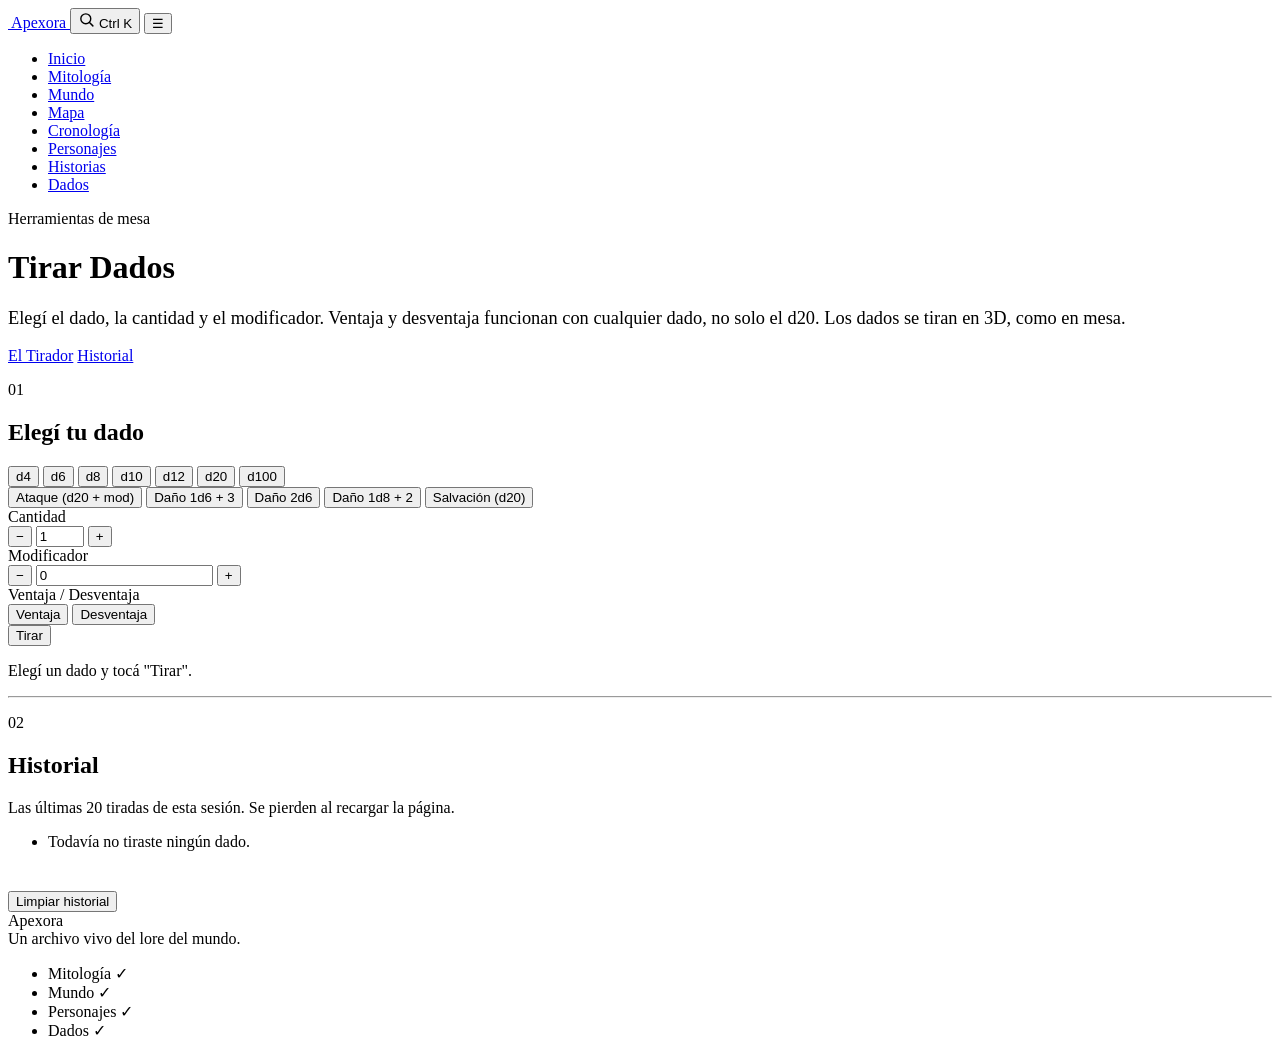
==== dados.html @ 35274f55 "portal 2" ====
<!DOCTYPE html>
<html lang="es">
<head>
<meta charset="UTF-8">
<meta name="viewport" content="width=device-width, initial-scale=1.0">
<title>Tirar Dados — Apexora</title>
<meta name="description" content="Tirador de dados estilo D&D para las campañas de Apexora: d4 a d100, ventaja/desventaja e historial.">
<link rel="icon" href="assets/favicon.png" type="image/png">
<link rel="stylesheet" href="css/style.css">
</head>
<body>

<nav class="nav">
  <div class="nav-inner">
    <a href="index.html" class="nav-logo">
      <img class="nav-logo-mark" src="assets/logo-96.png" alt="">
      Apexora
    </a>
    <button class="nav-search-btn" id="search-trigger" type="button" aria-label="Buscar en Apexora (Ctrl K)">
      <svg viewBox="0 0 24 24" width="17" height="17" aria-hidden="true"><circle cx="11" cy="11" r="7" fill="none" stroke="currentColor" stroke-width="2"/><line x1="21" y1="21" x2="16.2" y2="16.2" stroke="currentColor" stroke-width="2" stroke-linecap="round"/></svg>
      <span class="nav-search-kbd">Ctrl K</span>
    </button>
    <button class="nav-toggle" aria-label="Abrir menú" aria-expanded="false">&#9776;</button>
    <ul class="nav-links">
      <li><a href="index.html">Inicio</a></li>
      <li><a href="mitologia.html">Mitología</a></li>
      <li><a href="mundo.html">Mundo</a></li>
      <li><a href="mapa.html">Mapa</a></li>
      <li><a href="linea-tiempo.html">Cronología</a></li>
      <li><a href="personajes.html">Personajes</a></li>
      <li><a href="historias.html">Historias</a></li>
      <li><a href="dados.html" class="active">Dados</a></li>
    </ul>
  </div>
</nav>

<div class="search-overlay" id="search-overlay" hidden>
  <div class="search-modal" role="dialog" aria-modal="true" aria-label="Buscar en Apexora">
    <div class="search-input-row">
      <svg viewBox="0 0 24 24" width="18" height="18" aria-hidden="true"><circle cx="11" cy="11" r="7" fill="none" stroke="currentColor" stroke-width="2"/><line x1="21" y1="21" x2="16.2" y2="16.2" stroke="currentColor" stroke-width="2" stroke-linecap="round"/></svg>
      <input type="text" id="search-input" placeholder="Buscar naciones, personajes, historias..." autocomplete="off" aria-label="Buscar en Apexora">
      <kbd>Esc</kbd>
    </div>
    <ul class="search-results" id="search-results"></ul>
    <p class="search-empty hint" id="search-empty" hidden>Sin resultados. Probá con otro término.</p>
  </div>
</div>


<header class="page-header">
  <div class="starfield" aria-hidden="true"></div>
  <div class="wrap">
    <p class="eyebrow">Herramientas de mesa</p>
    <h1>Tirar Dados</h1>
    <p class="prose" style="margin-top:1.25rem;color:var(--ink-dim);font-size:1.15rem;">Elegí el dado, la cantidad y el modificador. Ventaja y desventaja funcionan con cualquier dado, no solo el d20. Los dados se tiran en 3D, como en mesa.</p>
    <nav class="toc" aria-label="Contenido de la página">
      <a href="#tirador">El Tirador</a>
      <a href="#historial">Historial</a>
    </nav>
  </div>
</header>

<main>

<section id="tirador" style="padding-top:0;">
  <div class="wrap">
    <div class="section-head">
      <p class="eyebrow">01</p>
      <h2>Elegí tu dado</h2>
    </div>

    <div class="dice-grid" id="dice-grid">
      <button type="button" class="die-btn" data-die="4">d4</button>
      <button type="button" class="die-btn" data-die="6">d6</button>
      <button type="button" class="die-btn" data-die="8">d8</button>
      <button type="button" class="die-btn" data-die="10">d10</button>
      <button type="button" class="die-btn" data-die="12">d12</button>
      <button type="button" class="die-btn active" data-die="20">d20</button>
      <button type="button" class="die-btn" data-die="100">d100</button>
    </div>

    <div class="preset-row">
      <button type="button" class="preset-btn" data-preset="attack">Ataque (d20 + mod)</button>
      <button type="button" class="preset-btn" data-preset="dmg-1d6-3">Daño 1d6 + 3</button>
      <button type="button" class="preset-btn" data-preset="dmg-2d6">Daño 2d6</button>
      <button type="button" class="preset-btn" data-preset="dmg-1d8-2">Daño 1d8 + 2</button>
      <button type="button" class="preset-btn" data-preset="save">Salvación (d20)</button>
    </div>

    <div class="roll-controls panel">
      <div class="roll-field">
        <label for="qty">Cantidad</label>
        <div class="stepper">
          <button type="button" id="qty-minus" aria-label="Restar dado">&minus;</button>
          <input type="number" id="qty" value="1" min="1" max="20" inputmode="numeric">
          <button type="button" id="qty-plus" aria-label="Sumar dado">+</button>
        </div>
      </div>

      <div class="roll-field">
        <label for="mod">Modificador</label>
        <div class="stepper">
          <button type="button" id="mod-minus" aria-label="Restar modificador">&minus;</button>
          <input type="number" id="mod" value="0" inputmode="numeric">
          <button type="button" id="mod-plus" aria-label="Sumar modificador">+</button>
        </div>
      </div>

      <div class="roll-field" id="adv-field">
        <label>Ventaja / Desventaja</label>
        <div class="adv-toggle">
          <button type="button" class="adv-btn" data-mode="advantage">Ventaja</button>
          <button type="button" class="adv-btn" data-mode="disadvantage">Desventaja</button>
        </div>
      </div>
    </div>

    <button type="button" class="btn btn-primary roll-btn" id="roll-btn">Tirar</button>

    <div class="roll-result panel" id="roll-result" aria-live="polite">
      <div class="dice-viewport" id="dice-viewport"></div>
      <div id="roll-result-text">
        <p class="hint">Elegí un dado y tocá "Tirar".</p>
      </div>
    </div>
  </div>
</section>

<hr class="divider">

<section id="historial">
  <div class="wrap">
    <div class="section-head">
      <p class="eyebrow">02</p>
      <h2>Historial</h2>
      <p style="margin-top:1rem;color:var(--ink-dim);">Las últimas 20 tiradas de esta sesión. Se pierden al recargar la página.</p>
    </div>
    <ul class="roll-history" id="roll-history">
      <li class="hint" style="border:none;">Todavía no tiraste ningún dado.</li>
    </ul>
    <button type="button" class="btn btn-ghost" id="clear-history" style="margin-top:1.5rem;">Limpiar historial</button>
  </div>
</section>

</main>

<footer>
  <div class="wrap footer-inner">
    <div>
      <div class="f-title">Apexora</div>
      <div>Un archivo vivo del lore del mundo.</div>
    </div>
    <ul class="roadmap">
      <li>Mitología ✓</li>
      <li>Mundo ✓</li>
      <li>Personajes ✓</li>
      <li>Dados ✓</li>
    </ul>
  </div>
</footer>

<script src="https://cdnjs.cloudflare.com/ajax/libs/three.js/r128/three.min.js"></script>
<script src="js/main.js"></script>
<script type="module" src="js/apexora.js"></script>
<script src="js/dice3d.js"></script>
<script src="js/dice.js"></script>
<script src="js/search-data.js"></script>
<script src="js/search.js"></script>
</body>
</html>
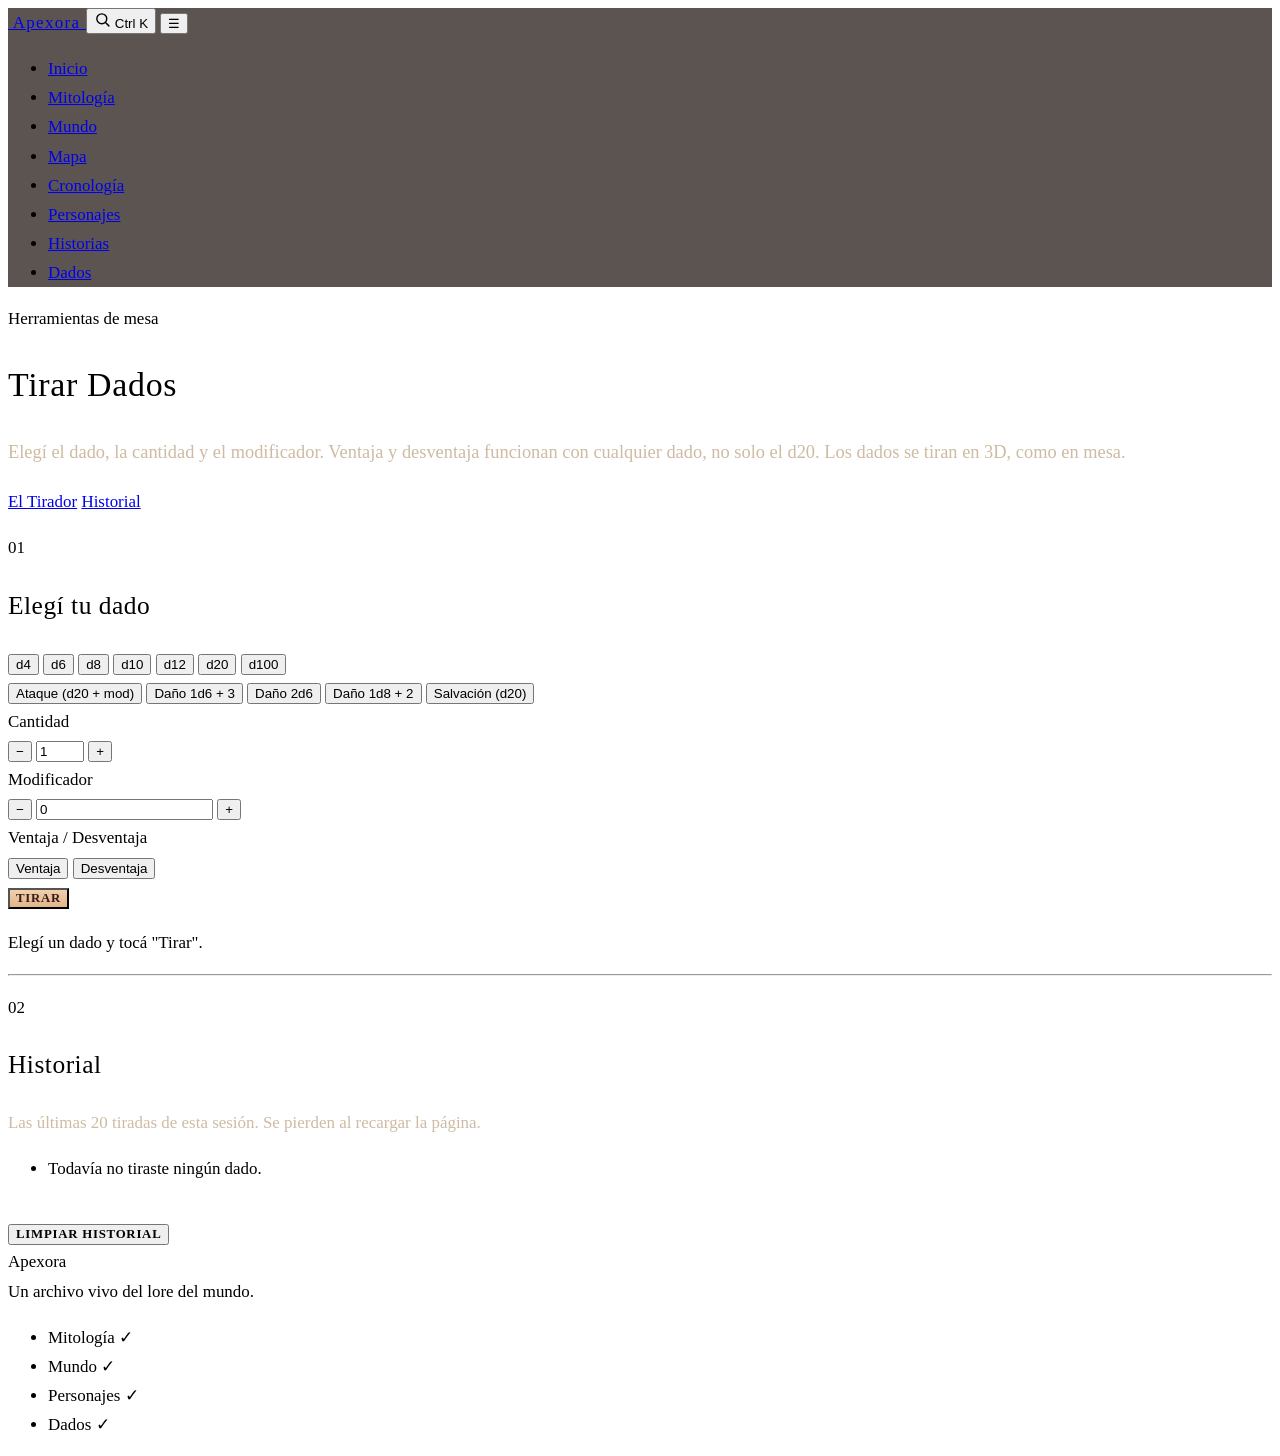
==== commit 10f64b88: "portal 2" ====
--- a/dados.html
+++ b/dados.html
@@ -1,5 +1,5 @@
 <!DOCTYPE html>
-<html lang="es">
+<html lang="es" data-mood="lore">
 <head>
 <meta charset="UTF-8">
 <meta name="viewport" content="width=device-width, initial-scale=1.0">
@@ -7,6 +7,9 @@
 <meta name="description" content="Tirador de dados estilo D&D para las campañas de Apexora: d4 a d100, ventaja/desventaja e historial.">
 <link rel="icon" href="assets/favicon.png" type="image/png">
 <link rel="stylesheet" href="css/style.css">
+<script>try{var k='apx-arr:lore';if(sessionStorage.getItem(k))document.documentElement.classList.add('apx-seen');else sessionStorage.setItem(k,1)}catch(e){}</script>
+<link rel="stylesheet" href="https://apexora.github.io/Portal/apexora-ui.css">
+<link rel="stylesheet" href="css/apexora-theme.css">
 </head>
 <body>
 
--- a/css/apexora-theme.css
+++ b/css/apexora-theme.css
@@ -0,0 +1,22 @@
+/* Lore · "tierra y salvia": corteza + arena, salvia como acento. Se carga después de style.css */
+:root[data-mood="lore"] {
+  --bg: #1d120d; --bg-elev: #2a1a14; --bg-elev-2: #351b16;
+  --gold: #e3b488; --gold-soft: #f1cfae; --umbra: #b64e6f; --umbra-soft: #d56e6f;
+  --ink: #f6ebdc; --ink-dim: #cdbba3; --ink-faint: #ab9a82;
+  --line: rgba(227,180,136,.16); --line-strong: rgba(227,180,136,.30);
+  --f-display: var(--apx-display); --f-deco: var(--apx-display); --f-body: var(--apx-body);
+  font-synthesis: none;
+}
+:root[data-mood="lore"] body { font-size: 1.06rem; line-height: 1.72; }
+:root[data-mood="lore"] h1, :root[data-mood="lore"] h2, :root[data-mood="lore"] h3 { font-weight: 400; letter-spacing: .02em; }
+:root[data-mood="lore"] .nav { background: rgba(29,18,13,.72); }
+:root[data-mood="lore"] .nav-logo { letter-spacing: .08em; }
+:root[data-mood="lore"] .hero {
+  background-image: linear-gradient(180deg, rgba(53,27,22,.30) 0%, rgba(66,35,67,.62) 58%, rgba(29,18,13,.97) 100%), url('../assets/hero-landscape.jpg');
+}
+:root[data-mood="lore"] .hero h1 { text-shadow: 0 0 50px rgba(227,180,136,.35); }
+:root[data-mood="lore"] .hero .tagline { color: #a9c4a7; letter-spacing: .28em; text-transform: uppercase; font: 500 .85rem/1.4 var(--apx-body); }
+:root[data-mood="lore"] .btn { font-family: var(--apx-body); font-weight: 600; letter-spacing: .06em; text-transform: uppercase; font-size: .8rem; }
+:root[data-mood="lore"] .btn-primary { background: linear-gradient(180deg, #f1cfae, #e3b488); color: #351b16; }
+:root[data-mood="lore"] .btn-ghost:hover { border-color: #a9c4a7; color: #a9c4a7; }
+:root[data-mood="lore"] ::selection { background: #759773; color: #1d120d; }
